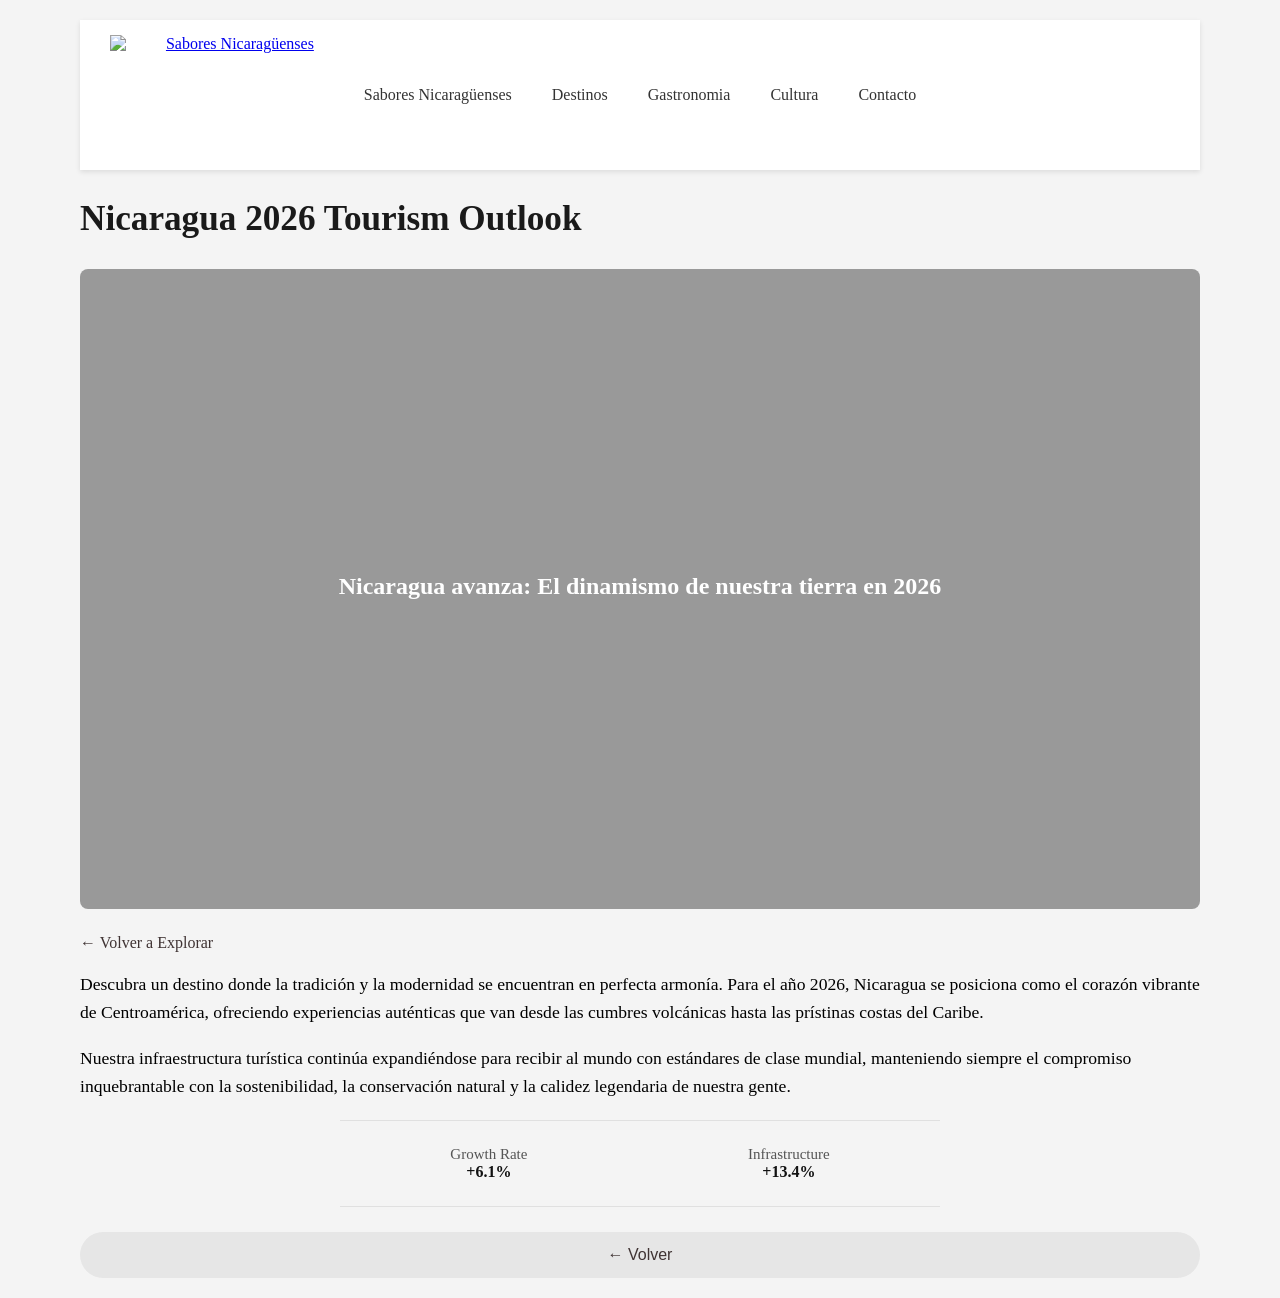
==== Art.html @ 277603da "Add files via upload" ====
<!DOCTYPE html>
<html lang="es">
<head>
  <meta charset="UTF-8">
  <title>Destacado 2026</title>
   <link rel="icon" type="image/png" href="photos.png">
    <link rel="stylesheet" href="style.css">
</head>
<body>
    <header class="headera">
    <div class="logo">
        <a href="Principal.html">
            <img src="Photos/Logo.png" alt="Sabores Nicaragüenses">
        </a>
    </div>

    <nav class="menu">
      <a href="Principal.html">Sabores Nicaragüenses</a>
      <a href="Destinos.html">Destinos</a>
      <a href="Gastronomia.html">Gastronomia</a>
      <a href="Cultura.html">Cultura</a>
      <a href="Contacto.html">Contacto</a>
    </nav>
    
    <div class="espacio"></div>
  </header>

  <div >
    <h2>Nicaragua 2026 Tourism Outlook</h2>
  </div>
  <section class="article">
    <div class="contenedor">
      <h1>Nicaragua avanza: El dinamismo de nuestra tierra en 2026</h1>
    </div>
  </section>

  <p class="back"><a href="Principal.html">← Volver a Explorar</a></p>

  <p class="txt">Descubra un destino donde la tradición y la modernidad se encuentran en perfecta armonía. Para el año 2026, Nicaragua se posiciona como el corazón vibrante de Centroamérica, ofreciendo experiencias auténticas que van desde las cumbres volcánicas hasta las prístinas costas del Caribe.</p>

  <p class="txt">Nuestra infraestructura turística continúa expandiéndose para recibir al mundo con estándares de clase mundial, manteniendo siempre el compromiso inquebrantable con la sostenibilidad, la conservación natural y la calidez legendaria de nuestra gente.</p>

  <div class="contenedor-metricas">
    <div class="metricas-fila">
        <div class="metrica-bloque">
            <span class="metrica-t">Growth Rate</span>
            <span class="metrica-v">+6.1%</span>
        </div>
        <div class="metrica-bloque">
            <span class="metrica-t">Infrastructure</span>
            <span class="metrica-v">+13.4%</span>
        </div>
    </div>
</div>
</body>
<footer>
    <button class="volver"><a href="Principal.html">← Volver</a></button>
</footer>
</html>
---- style.css ----
body {
    font-family: Georgia, 'Times New Roman', Times, serif; margin: 20px; background-color: #f4f4f4; 
    max-width: 1200px;
    margin: 0 auto;
    padding: 20px 40px;
    }
header {
    background: hsl(177, 86%, 31%); color: white; padding: 10px; text-align: center; 
    }

nav a {
    margin: 0 10px;
    color: #333333;      
    text-decoration: none; 
    transition: color 0.3s ease; 
    text-decoration: none; 
    }

nav a:visited {
    color: #333333; 
    }

nav a:hover, a:active {
            color: #d4af37; 
            text-decoration: none; 
        }

section {
    background: white; padding: 20px; margin-top: 10px; border-radius: 5px; 
    }
footer {  
    text-align: center; margin-top: 20px; color: #555; 
}

h1 { 
    margin-bottom: 25px;
}
h2 {
    margin-bottom: 30px;       
    font-size: 2.2rem;
    color: #1a1a1a;
}

.headera {
    display: flex;
    justify-content: space-between; 
    align-items: center;            
    padding: 15px 30px;
    background-color: #ffffff;
    box-shadow: 0 2px 5px rgba(0,0,0,0.1);
}

.logo, .espacio {
    flex: 1; 
}

.logo img {
    height: 120px;       
    width: auto;         
    display: block;      
}

.menu {
    display: flex;
    justify-content: center;
    gap: 20px;
}

.menu a {
    text-decoration: none;
    color: #333;
    font-weight: 500;
}
.inicio {
    
    background-image: linear-gradient(rgba(0, 0, 0, 0.4), rgba(0, 0, 0, 0.4)), url('Photos/FD.jpg');
    background-size: cover;       
    background-position: center;  
    background-repeat: no-repeat; 
    margin-bottom: 25px;
    height: calc(80vh - 80px); 
    border-radius: 8px;
    display: flex;
    justify-content: left;
    align-items: center; 
}

.article {
    
    background-image: linear-gradient(rgba(0, 0, 0, 0.4), rgba(0, 0, 0, 0.4)), url('Photos/Articl.jpg');
    background-size: cover;       
    background-position: center;  
    background-repeat: no-repeat; 
    margin-bottom: 25px;    
    height: calc(80vh - 80px); 
    border-radius: 8px;
    display: flex;
    justify-content: left;
    align-items: center; 
}

.Destn {
    
    background-image: linear-gradient(rgba(0, 0, 0, 0.4), rgba(0, 0, 0, 0.4)), url('Photos/Destinos.jpg');
    background-size: cover;       
    background-position: center;  
    background-repeat: no-repeat; 
    margin-bottom: 25px;    
    height: calc(80vh - 80px); 
    border-radius: 8px;
    display: flex;
    justify-content: left;
    align-items: center; 
}

.contenedor {
    color: #ffffff;
    text-align: center;
    max-width: 800px;
    margin: 0 auto;
}

.contenido h1 {
    font-family: Georgia, 'Times New Roman', Times, serif;
    font-size: 3.5rem;
    margin-bottom: 1rem;
    font-weight: 700;
}

.contenido p {
    font-family: 'Gill Sans', 'Gill Sans MT', Calibri, 'Trebuchet MS', sans-serif;
    font-size: 1.2rem;
    line-height: 1.6; 
}

.box {
    font-family: 'Segoe UI', Tahoma, Geneva, Verdana, sans-serif;
    max-width: 1200px;
    background-color: #ffffff;
    border-radius: 8px;
    padding: 20px;
    box-shadow: 0 4px 12px rgba(0, 0, 0, 0.05);
    margin: 20px auto;
}

.tabs {
    display: flex;
    gap: 25px;
    border-bottom: 1px solid #e0e0e0; 
    padding-bottom: 0;
    margin-bottom: 20px;
}


.bt {
    background: none;
    border: none;
    font-size: 16px;
    font-weight: 600;
    color: #666666;
    padding: 10px 5px;
    cursor: pointer;
    position: relative;
    transition: color 0.3s ease;
}

.bt:hover {
    color: #000000;
}

.bt.activo {
    color: #111111;
}

.bt.activo::after {
    content: '';
    position: absolute;
    bottom: -1px;
    left: 0;
    width: 100%;
    height: 2px;
    background-color: #111111;
}

.galeria {
    display: flex;       
    gap: 15px;          
    width: 100%;
}

.tarjeta {
    flex: 1;            
    width: 50%;         
    height: 250px;      
    object-fit: cover;  
    border-radius: 6px; 
}

.cont-txt {
    display: flex;
    flex-direction: column;
    gap: 12px;
}

.actualidad {
    font-size: 14px;
    color: #666666;
}

.titulo {
    font-size: 24px;
    color: #111111;
    font-weight: 700;
    margin: 0;
    line-height: 1.3;
}

.info {
    display: flex;
    flex-direction: column;
    gap: 8px;
    margin-top: 5px;
}

.metrica {
    display: flex;
    flex-direction: column;
}

.metrica-t {
    font-size: 15px;
    color: #555555;
}

.metrica-v {
    font-size: 16px;
    font-weight: bold;
    color: #111111;
}

.enlace {
    display: inline-block;
    margin-top: 10px;
    color: #5c5625;
    text-decoration: none;
    font-weight: 500;
    font-size: 15px;
    width: fit-content;
}

.enlace:visited {
    color: #5c5625; 
}

.enlace:hover, a:active {
    color: #d4af37; 
    text-decoration: underline; 
}

.oculto {
    display: none !important;
}

.back a {
    color: #3f3333;      
    text-decoration: none; 
    transition: color 0.3s ease; 
    text-decoration: none; 
}

.back a:visited {
    color: #3f3333; 
}

.back a:hover, a:active {
    color: #d4af37; 
    text-decoration: none; 
    }

.txt {
    line-height: 1.6;         
    font-size: 1.1rem;
}

.contenedor-metricas {
    width: 100%;
    max-width: 600px;
    margin: 20px auto;
    box-sizing: border-box;
}

.metricas-fila {
    display: flex;
    justify-content: space-around;
    align-items: center;
    padding: 25px 0;                
    border-top: 1px solid #e0e0e0; 
    border-bottom: 1px solid #e0e0e0;
    margin-bottom: 25px;            
}

.metrica-bloque {
    display: flex;
    flex-direction: column;
    align-items: center; 
    text-align: center;
}

.volver {
    width: 100%;             
    background-color: #e6e6e6; 
    color: #333333;
    border: none;
    padding: 14px 0;         
    font-size: 16px;
    font-weight: 500;
    border-radius: 50px;     
    cursor: pointer;
    transition: background-color 0.2s ease;
}

.volver:hover {
    background-color: #dcdcdc;
}

.volver a {
    text-decoration: none;
    color: #3f3333;
}

.tabc {
    background: none;
    border: none;
    text-align: left;
    padding: 12px 20px;
    font-size: 16px;
    font-weight: 600;
    color: #333333;
    cursor: pointer;
    border-radius: 8px;
    transition: all 0.2s ease;
}

.tabc:hover {
    background-color: #e8e8e8;
}

.tabc.activo {
    background-color: #4da1ff; 
    color: #ffffff;            
}

.cont-DP {
    flex: 1; 
    padding: 30px;
}

.infotxt h2 {
    font-size: 32px;
    color: #111111;
    margin-top: 0;
    margin-bottom: 15px;
}

.infotxt p {
    font-size: 16px;
    color: #555555;
    line-height: 1.5;
    margin-bottom: 25px;
}

.fotos {
    display: flex;
    gap: 15px;
}

.fotos img {
    flex: 1;
    width: 33.33%;
    height: 300px;
    object-fit: cover;
    border-radius: 8px;
    border: 1px solid #cccccc; 
}

*, *::before, *::after { box-sizing: border-box; }

.main-canvas {
    background-color: #fbf9f6;
    max-width: 1200px;
    margin: 0 auto;
    padding: 40px;
    border: 4px solid #cc3333; 
    border-radius: 8px;
    box-shadow: 0 10px 30px rgba(0,0,0,0.05);
}

.header-section {
    text-align: center;
    margin-bottom: 50px;
}
    
.header-section h1 {
    font-family: 'Montserrat', sans-serif;
    font-size: 42px;
    font-weight: 700;
    text-transform: uppercase;
    letter-spacing: 2px;
    color: #1a1a1a;
    margin: 0 0 15px 0;
}
    
.header-section p {
    font-size: 16px;
    color: #666;
    max-width: 800px;
    margin: 0 auto;
    line-height: 1.6;
}

.bloque-cultural {
    display: table;
    width: 100%;
    margin-bottom: 35px;
    table-layout: fixed;
}

.col-icono {
    display: table-cell;
    width: 10%;
    vertical-align: middle;
    text-align: center;
}
.col-icono i {
    font-size: 45px;
    color: #b33939;
    transition: transform 0.3s ease;
}

.bloque-cultural:hover .col-icono i {
    transform: scale(1.2) rotate(-10deg);
}

.tarjeta-horizontal {
    display: table-cell;
    width: 90%;
    background-color: #3b2314; /* Color café oscuro/tabaco de fondo */
    color: #fff;
    border-radius: 35px;
    overflow: hidden;
    box-shadow: 0 8px 20px rgba(0,0,0,0.15);
    vertical-align: middle;
}

.tarjeta-body {
    display: table;
    width: 100%;
    table-layout: fixed;
}

.info-col {
    display: table-cell;
    width: 50%;
    padding: 35px;
    vertical-align: middle;
}

.img-col {
    display: table-cell;
    width: 50%;
    vertical-align: middle;
    overflow: hidden;
}

.img-col img {
    width: 100%;
    height: 250px;
    object-fit: cover;
    display: block;
    transition: transform 0.5s ease;
}
        
.bloque-cultural:hover .img-col img {
    transform: scale(1.05);
}

        
.info-col h2 {
    font-family: 'Montserrat', sans-serif;
    font-size: 20px;
    text-transform: uppercase;
    letter-spacing: 1px;
    margin: 0 0 15px 0;
    color: #ffda79; 
}

.info-col h3 {
    font-size: 16px;
    margin: 15px 0 5px 0;
    color: #ffb142;
}

.info-col p {
    font-size: 14px;
    line-height: 1.6;
    margin: 0;
    color: #f1f2f6;
}

.caribe-full-box {
    background: linear-gradient(rgba(179, 57, 57, 0.85), rgba(44, 44, 84, 0.9)), url('https://images.unsplash.com/photo-1544735716-392fe2489ffa?auto=format&fit=crop&w=1000&q=80') center/cover;
    border-radius: 35px;
    padding: 50px;
    text-align: center;
    color: white;
    box-shadow: 0 8px 20px rgba(0,0,0,0.15);
}
        
.caribe-full-box h2 {
    font-family: 'Montserrat', sans-serif;
    color: #ffda79;
    font-size: 28px;
    text-transform: uppercase;
    margin-bottom: 15px;
}

.caribe-full-box p {
    font-size: 16px;
    max-width: 800px;
    margin: 0 auto;
    line-height: 1.7;
}
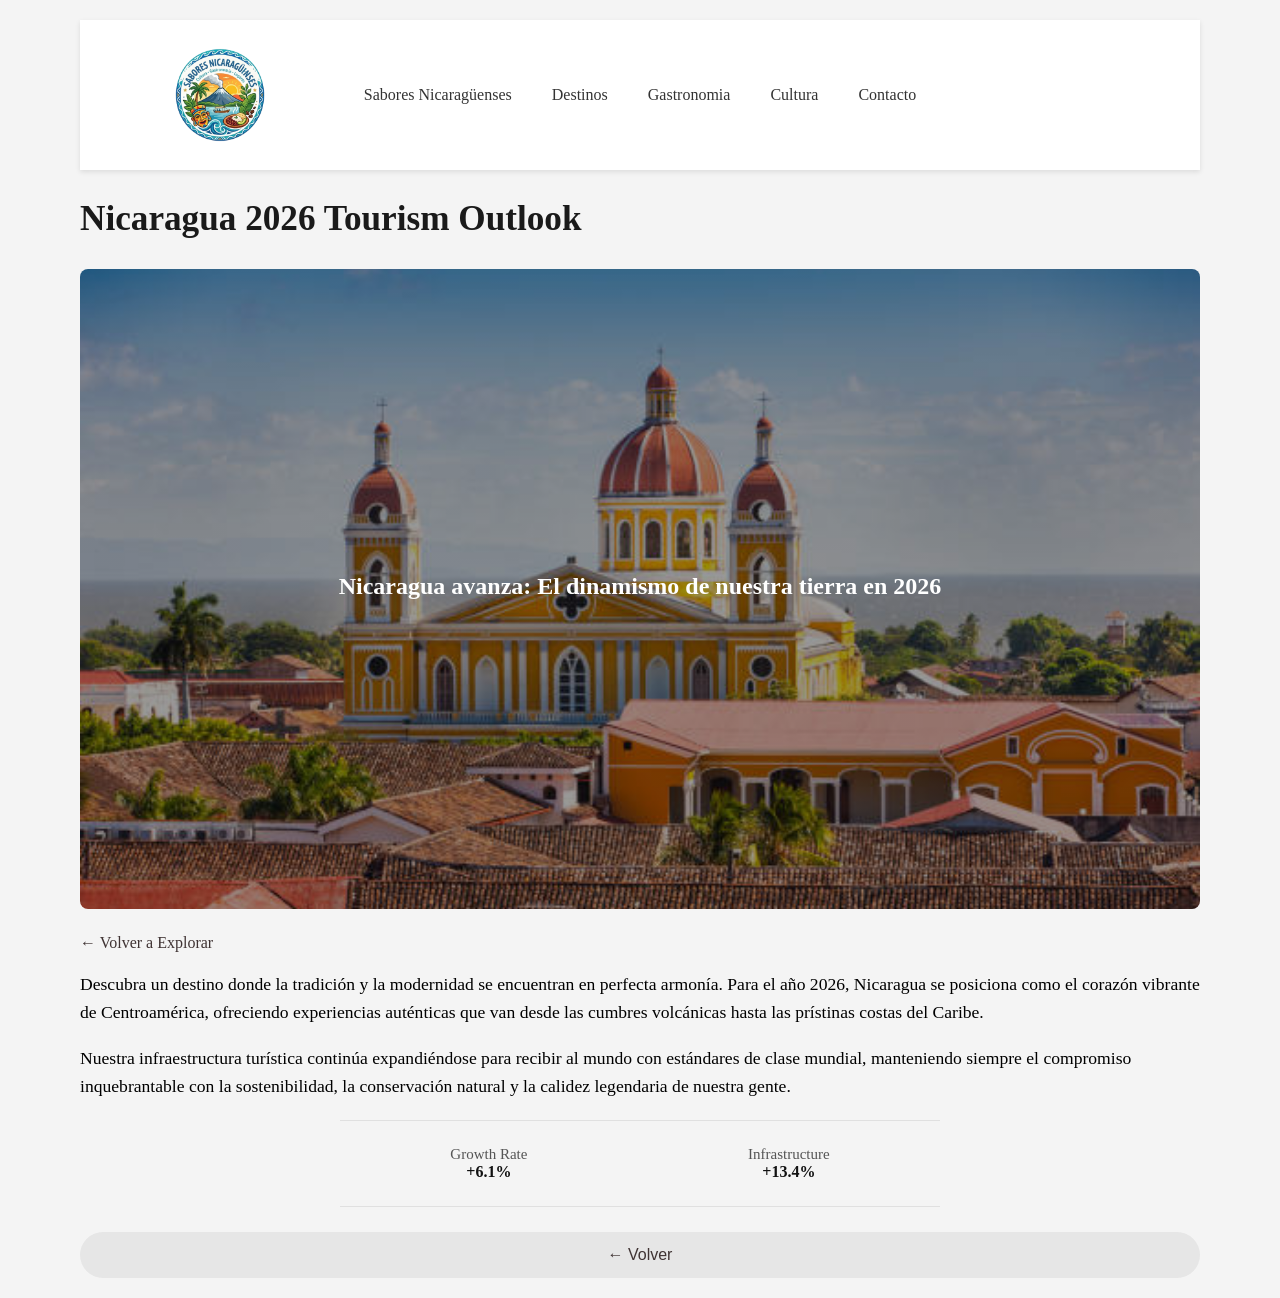
==== commit 6b0009d1: "Update Art.html" ====
--- a/Art.html
+++ b/Art.html
@@ -2,20 +2,22 @@
 <html lang="es">
 <head>
   <meta charset="UTF-8">
-  <title>Destacado 2026</title>
-   <link rel="icon" type="image/png" href="photos.png">
-    <link rel="stylesheet" href="style.css">
+  <meta name="viewport" content="width=device-width, initial-scale=1.0">
+  <title>Destacado 2026 - Sabores Nicaragüenses</title>
+  <link rel="icon" type="image/png" href="photos.png">
+  <link rel="stylesheet" href="style.css">
 </head>
 <body>
-    <header class="headera">
+
+  <header class="headera">
     <div class="logo">
-        <a href="Principal.html">
-            <img src="Photos/Logo.png" alt="Sabores Nicaragüenses">
+        <a href="index.html">
+            <img src="photos/Logo.png" alt="Sabores Nicaragüenses">
         </a>
     </div>
 
     <nav class="menu">
-      <a href="Principal.html">Sabores Nicaragüenses</a>
+      <a href="index.html">Sabores Nicaragüenses</a>
       <a href="Destinos.html">Destinos</a>
       <a href="Gastronomia.html">Gastronomia</a>
       <a href="Cultura.html">Cultura</a>
@@ -25,35 +27,40 @@
     <div class="espacio"></div>
   </header>
 
-  <div >
-    <h2>Nicaragua 2026 Tourism Outlook</h2>
-  </div>
-  <section class="article">
-    <div class="contenedor">
-      <h1>Nicaragua avanza: El dinamismo de nuestra tierra en 2026</h1>
+  <main>
+    <div>
+      <h2>Nicaragua 2026 Tourism Outlook</h2>
     </div>
-  </section>
 
-  <p class="back"><a href="Principal.html">← Volver a Explorar</a></p>
+    <section class="article">
+      <div class="contenedor">
+        <h1>Nicaragua avanza: El dinamismo de nuestra tierra en 2026</h1>
+      </div>
+    </section>
 
-  <p class="txt">Descubra un destino donde la tradición y la modernidad se encuentran en perfecta armonía. Para el año 2026, Nicaragua se posiciona como el corazón vibrante de Centroamérica, ofreciendo experiencias auténticas que van desde las cumbres volcánicas hasta las prístinas costas del Caribe.</p>
+    <p class="back"><a href="Principal.html">← Volver a Explorar</a></p>
 
-  <p class="txt">Nuestra infraestructura turística continúa expandiéndose para recibir al mundo con estándares de clase mundial, manteniendo siempre el compromiso inquebrantable con la sostenibilidad, la conservación natural y la calidez legendaria de nuestra gente.</p>
+    <p class="txt">Descubra un destino donde la tradición y la modernidad se encuentran en perfecta armonía. Para el año 2026, Nicaragua se posiciona como el corazón vibrante de Centroamérica, ofreciendo experiencias auténticas que van desde las cumbres volcánicas hasta las prístinas costas del Caribe.</p>
 
-  <div class="contenedor-metricas">
-    <div class="metricas-fila">
-        <div class="metrica-bloque">
-            <span class="metrica-t">Growth Rate</span>
-            <span class="metrica-v">+6.1%</span>
-        </div>
-        <div class="metrica-bloque">
-            <span class="metrica-t">Infrastructure</span>
-            <span class="metrica-v">+13.4%</span>
-        </div>
+    <p class="txt">Nuestra infraestructura turística continúa expandiéndose para recibir al mundo con estándares de clase mundial, manteniendo siempre el compromiso inquebrantable con la sostenibilidad, la conservación natural y la calidez legendaria de nuestra gente.</p>
+
+    <div class="contenedor-metricas">
+      <div class="metricas-fila">
+          <div class="metrica-bloque">
+              <span class="metrica-t">Growth Rate</span>
+              <span class="metrica-v">+6.1%</span>
+          </div>
+          <div class="metrica-bloque">
+              <span class="metrica-t">Infrastructure</span>
+              <span class="metrica-v">+13.4%</span>
+          </div>
+      </div>
     </div>
-</div>
+  </main>
+
+  <footer>
+    <button class="volver"><a href="Principal.html">← Volver</a></button>
+  </footer>
+
 </body>
-<footer>
-    <button class="volver"><a href="Principal.html">← Volver</a></button>
-</footer>
-</html>+</html>
--- a/style.css
+++ b/style.css
@@ -1,40 +1,55 @@
+*, *::before, *::after { 
+    box-sizing: border-box; 
+}
+
 body {
-    font-family: Georgia, 'Times New Roman', Times, serif; margin: 20px; background-color: #f4f4f4; 
+    font-family: Georgia, 'Times New Roman', Times, serif; 
+    background-color: #f4f4f4; 
     max-width: 1200px;
     margin: 0 auto;
     padding: 20px 40px;
-    }
+}
+
 header {
-    background: hsl(177, 86%, 31%); color: white; padding: 10px; text-align: center; 
-    }
+    background: hsl(177, 86%, 31%); 
+    color: white; 
+    padding: 10px; 
+    text-align: center; 
+}
 
 nav a {
     margin: 0 10px;
     color: #333333;      
     text-decoration: none; 
     transition: color 0.3s ease; 
-    text-decoration: none; 
-    }
+}
 
 nav a:visited {
     color: #333333; 
-    }
+}
 
 nav a:hover, a:active {
-            color: #d4af37; 
-            text-decoration: none; 
-        }
+    color: #d4af37; 
+    text-decoration: none; 
+}
 
 section {
-    background: white; padding: 20px; margin-top: 10px; border-radius: 5px; 
-    }
+    background: white; 
+    padding: 20px; 
+    margin-top: 10px; 
+    border-radius: 5px; 
+}
+
 footer {  
-    text-align: center; margin-top: 20px; color: #555; 
+    text-align: center; 
+    margin-top: 20px; 
+    color: #555; 
 }
 
 h1 { 
     margin-bottom: 25px;
 }
+
 h2 {
     margin-bottom: 30px;       
     font-size: 2.2rem;
@@ -64,6 +79,7 @@
     display: flex;
     justify-content: center;
     gap: 20px;
+    flex-wrap: wrap; 
 }
 
 .menu a {
@@ -71,51 +87,29 @@
     color: #333;
     font-weight: 500;
 }
-.inicio {
-    
-    background-image: linear-gradient(rgba(0, 0, 0, 0.4), rgba(0, 0, 0, 0.4)), url('Photos/FD.jpg');
-    background-size: cover;       
+
+.inicio, .article, .Destn {
+    background-size: cover;        
     background-position: center;  
     background-repeat: no-repeat; 
     margin-bottom: 25px;
+    min-height: 400px; 
     height: calc(80vh - 80px); 
     border-radius: 8px;
     display: flex;
-    justify-content: left;
+    justify-content: flex-start;
     align-items: center; 
-}
-
-.article {
-    
-    background-image: linear-gradient(rgba(0, 0, 0, 0.4), rgba(0, 0, 0, 0.4)), url('Photos/Articl.jpg');
-    background-size: cover;       
-    background-position: center;  
-    background-repeat: no-repeat; 
-    margin-bottom: 25px;    
-    height: calc(80vh - 80px); 
-    border-radius: 8px;
-    display: flex;
-    justify-content: left;
-    align-items: center; 
-}
-
-.Destn {
-    
-    background-image: linear-gradient(rgba(0, 0, 0, 0.4), rgba(0, 0, 0, 0.4)), url('Photos/Destinos.jpg');
-    background-size: cover;       
-    background-position: center;  
-    background-repeat: no-repeat; 
-    margin-bottom: 25px;    
-    height: calc(80vh - 80px); 
-    border-radius: 8px;
-    display: flex;
-    justify-content: left;
-    align-items: center; 
-}
+    padding: 20px;
+}
+
+.inicio { background-image: linear-gradient(rgba(0, 0, 0, 0.4), rgba(0, 0, 0, 0.4)), url('photos/FD.jpg'); }
+.article { background-image: linear-gradient(rgba(0, 0, 0, 0.4), rgba(0, 0, 0, 0.4)), url('photos/Articl.jpg'); }
+.Destn { background-image: linear-gradient(rgba(0, 0, 0, 0.4), rgba(0, 0, 0, 0.4)), url('photos/Destinos.jpg'); }
 
 .contenedor {
     color: #ffffff;
     text-align: center;
+    width: 100%;
     max-width: 800px;
     margin: 0 auto;
 }
@@ -149,8 +143,8 @@
     border-bottom: 1px solid #e0e0e0; 
     padding-bottom: 0;
     margin-bottom: 20px;
-}
-
+    overflow-x: auto; 
+}
 
 .bt {
     background: none;
@@ -162,16 +156,11 @@
     cursor: pointer;
     position: relative;
     transition: color 0.3s ease;
-}
-
-.bt:hover {
-    color: #000000;
-}
-
-.bt.activo {
-    color: #111111;
-}
-
+    white-space: nowrap;
+}
+
+.bt:hover { color: #000000; }
+.bt.activo { color: #111111; }
 .bt.activo::after {
     content: '';
     position: absolute;
@@ -183,60 +172,29 @@
 }
 
 .galeria {
-    display: flex;       
+    display: flex;        
     gap: 15px;          
     width: 100%;
 }
 
 .tarjeta {
     flex: 1;            
-    width: 50%;         
+    width: 50%;          
     height: 250px;      
     object-fit: cover;  
     border-radius: 6px; 
 }
 
-.cont-txt {
+.cont-txt, .info, .metrica {
     display: flex;
     flex-direction: column;
-    gap: 12px;
-}
-
-.actualidad {
-    font-size: 14px;
-    color: #666666;
-}
-
-.titulo {
-    font-size: 24px;
-    color: #111111;
-    font-weight: 700;
-    margin: 0;
-    line-height: 1.3;
-}
-
-.info {
-    display: flex;
-    flex-direction: column;
-    gap: 8px;
-    margin-top: 5px;
-}
-
-.metrica {
-    display: flex;
-    flex-direction: column;
-}
-
-.metrica-t {
-    font-size: 15px;
-    color: #555555;
-}
-
-.metrica-v {
-    font-size: 16px;
-    font-weight: bold;
-    color: #111111;
-}
+}
+.cont-txt { gap: 12px; }
+.actualidad { font-size: 14px; color: #666666; }
+.titulo { font-size: 24px; color: #111111; font-weight: 700; margin: 0; line-height: 1.3; }
+.info { gap: 8px; margin-top: 5px; }
+.metrica-t { font-size: 15px; color: #555555; }
+.metrica-v { font-size: 16px; font-weight: bold; color: #111111; }
 
 .enlace {
     display: inline-block;
@@ -247,46 +205,21 @@
     font-size: 15px;
     width: fit-content;
 }
-
-.enlace:visited {
-    color: #5c5625; 
-}
-
-.enlace:hover, a:active {
-    color: #d4af37; 
-    text-decoration: underline; 
-}
-
-.oculto {
-    display: none !important;
-}
-
-.back a {
-    color: #3f3333;      
-    text-decoration: none; 
-    transition: color 0.3s ease; 
-    text-decoration: none; 
-}
-
-.back a:visited {
-    color: #3f3333; 
-}
-
-.back a:hover, a:active {
-    color: #d4af37; 
-    text-decoration: none; 
-    }
-
-.txt {
-    line-height: 1.6;         
-    font-size: 1.1rem;
-}
+.enlace:visited { color: #5c5625; }
+.enlace:hover, a:active { color: #d4af37; text-decoration: underline; }
+
+.oculto { display: none !important; }
+
+.back a { color: #3f3333; text-decoration: none; transition: color 0.3s ease; }
+.back a:visited { color: #3f3333; }
+.back a:hover, a:active { color: #d4af37; text-decoration: none; }
+
+.txt { line-height: 1.6; font-size: 1.1rem; }
 
 .contenedor-metricas {
     width: 100%;
     max-width: 600px;
     margin: 20px auto;
-    box-sizing: border-box;
 }
 
 .metricas-fila {
@@ -318,15 +251,8 @@
     cursor: pointer;
     transition: background-color 0.2s ease;
 }
-
-.volver:hover {
-    background-color: #dcdcdc;
-}
-
-.volver a {
-    text-decoration: none;
-    color: #3f3333;
-}
+.volver:hover { background-color: #dcdcdc; }
+.volver a { text-decoration: none; color: #3f3333; }
 
 .tabc {
     background: none;
@@ -340,40 +266,14 @@
     border-radius: 8px;
     transition: all 0.2s ease;
 }
-
-.tabc:hover {
-    background-color: #e8e8e8;
-}
-
-.tabc.activo {
-    background-color: #4da1ff; 
-    color: #ffffff;            
-}
-
-.cont-DP {
-    flex: 1; 
-    padding: 30px;
-}
-
-.infotxt h2 {
-    font-size: 32px;
-    color: #111111;
-    margin-top: 0;
-    margin-bottom: 15px;
-}
-
-.infotxt p {
-    font-size: 16px;
-    color: #555555;
-    line-height: 1.5;
-    margin-bottom: 25px;
-}
-
-.fotos {
-    display: flex;
-    gap: 15px;
-}
-
+.tabc:hover { background-color: #e8e8e8; }
+.tabc.activo { background-color: #4da1ff; color: #ffffff; }
+
+.cont-DP { flex: 1; padding: 30px; }
+.infotxt h2 { font-size: 32px; color: #111111; margin-top: 0; margin-bottom: 15px; }
+.infotxt p { font-size: 16px; color: #555555; line-height: 1.5; margin-bottom: 25px; }
+
+.fotos { display: flex; gap: 15px; }
 .fotos img {
     flex: 1;
     width: 33.33%;
@@ -382,8 +282,6 @@
     border-radius: 8px;
     border: 1px solid #cccccc; 
 }
-
-*, *::before, *::after { box-sizing: border-box; }
 
 .main-canvas {
     background-color: #fbf9f6;
@@ -395,11 +293,7 @@
     box-shadow: 0 10px 30px rgba(0,0,0,0.05);
 }
 
-.header-section {
-    text-align: center;
-    margin-bottom: 50px;
-}
-    
+.header-section { text-align: center; margin-bottom: 50px; }
 .header-section h1 {
     font-family: 'Montserrat', sans-serif;
     font-size: 42px;
@@ -409,103 +303,60 @@
     color: #1a1a1a;
     margin: 0 0 15px 0;
 }
-    
-.header-section p {
-    font-size: 16px;
-    color: #666;
-    max-width: 800px;
-    margin: 0 auto;
-    line-height: 1.6;
-}
+.header-section p { font-size: 16px; color: #666; max-width: 800px; margin: 0 auto; line-height: 1.6; }
 
 .bloque-cultural {
-    display: table;
+    display: flex;
     width: 100%;
     margin-bottom: 35px;
-    table-layout: fixed;
+    align-items: center;
+    gap: 15px;
 }
 
 .col-icono {
-    display: table-cell;
     width: 10%;
-    vertical-align: middle;
     text-align: center;
 }
-.col-icono i {
-    font-size: 45px;
-    color: #b33939;
-    transition: transform 0.3s ease;
-}
-
-.bloque-cultural:hover .col-icono i {
-    transform: scale(1.2) rotate(-10deg);
-}
+.col-icono i { font-size: 45px; color: #b33939; transition: transform 0.3s ease; }
+.bloque-cultural:hover .col-icono i { transform: scale(1.2) rotate(-10deg); }
 
 .tarjeta-horizontal {
-    display: table-cell;
     width: 90%;
-    background-color: #3b2314; /* Color café oscuro/tabaco de fondo */
+    background-color: #3b2314; 
     color: #fff;
     border-radius: 35px;
     overflow: hidden;
     box-shadow: 0 8px 20px rgba(0,0,0,0.15);
-    vertical-align: middle;
 }
 
 .tarjeta-body {
-    display: table;
-    width: 100%;
-    table-layout: fixed;
+    display: flex;
+    width: 100%;
 }
 
 .info-col {
-    display: table-cell;
     width: 50%;
     padding: 35px;
-    vertical-align: middle;
 }
 
 .img-col {
-    display: table-cell;
     width: 50%;
-    vertical-align: middle;
     overflow: hidden;
 }
 
 .img-col img {
     width: 100%;
-    height: 250px;
+    height: 100%;
+    min-height: 250px;
     object-fit: cover;
     display: block;
     transition: transform 0.5s ease;
 }
-        
-.bloque-cultural:hover .img-col img {
-    transform: scale(1.05);
-}
-
-        
-.info-col h2 {
-    font-family: 'Montserrat', sans-serif;
-    font-size: 20px;
-    text-transform: uppercase;
-    letter-spacing: 1px;
-    margin: 0 0 15px 0;
-    color: #ffda79; 
-}
-
-.info-col h3 {
-    font-size: 16px;
-    margin: 15px 0 5px 0;
-    color: #ffb142;
-}
-
-.info-col p {
-    font-size: 14px;
-    line-height: 1.6;
-    margin: 0;
-    color: #f1f2f6;
-}
+.bloque-cultural:hover .img-col img { transform: scale(1.05); }
+
+.info-col h2 { font-family: 'Montserrat', sans-serif; font-size: 20px; text-transform: uppercase; letter-spacing: 1px; margin: 0 0 15px 0; color: #ffda79; }
+.info-col h3 { font-size: 16px; margin: 15px 0 5px 0; color: #ffb142; }
+.info-col p { font-size: 14px; line-height: 1.6; margin: 0; color: #f1f2f6; }
 
 .caribe-full-box {
     background: linear-gradient(rgba(179, 57, 57, 0.85), rgba(44, 44, 84, 0.9)), url('https://images.unsplash.com/photo-1544735716-392fe2489ffa?auto=format&fit=crop&w=1000&q=80') center/cover;
@@ -515,18 +366,87 @@
     color: white;
     box-shadow: 0 8px 20px rgba(0,0,0,0.15);
 }
-        
-.caribe-full-box h2 {
-    font-family: 'Montserrat', sans-serif;
-    color: #ffda79;
-    font-size: 28px;
-    text-transform: uppercase;
-    margin-bottom: 15px;
-}
-
-.caribe-full-box p {
-    font-size: 16px;
-    max-width: 800px;
-    margin: 0 auto;
-    line-height: 1.7;
-}
+.caribe-full-box h2 { font-family: 'Montserrat', sans-serif; color: #ffda79; font-size: 28px; text-transform: uppercase; margin-bottom: 15px; }
+.caribe-full-box p { font-size: 16px; max-width: 800px; margin: 0 auto; line-height: 1.7; }
+
+@media (max-width: 768px) {
+    body {
+        padding: 15px 15px; 
+    }
+
+    .headera {
+        flex-direction: column;
+        gap: 15px;
+        text-align: center;
+        padding: 15px;
+    }
+    
+    .menu {
+        flex-direction: column;
+        gap: 10px;
+        width: 100%;
+    }
+
+    .contenido h1 {
+        font-size: 2.2rem;
+    }
+    .header-section h1 {
+        font-size: 28px;
+    }
+    
+    .galeria {
+        flex-direction: column;
+    }
+    .tarjeta {
+        width: 100%;
+        height: 200px;
+    }
+
+    .fotos {
+        flex-direction: column;
+    }
+    .fotos img {
+        width: 100%;
+        height: 220px;
+    }
+
+    .metricas-fila {
+        flex-direction: column;
+        gap: 20px;
+        padding: 15px 0;
+    }
+
+    .bloque-cultural {
+        flex-direction: column;
+        align-items: stretch;
+    }
+    
+    .col-icono {
+        width: 100%;
+        margin-bottom: 10px;
+    }
+    
+    .tarjeta-horizontal {
+        width: 100%;
+    }
+    
+    .tarjeta-body {
+        flex-direction: column; 
+    }
+    
+    .info-col, .img-col {
+        width: 100%;
+    }
+    
+    .info-col {
+        padding: 20px;
+    }
+
+    .main-canvas {
+        padding: 20px 15px;
+    }
+
+    .caribe-full-box {
+        padding: 30px 15px;
+    }
+}
